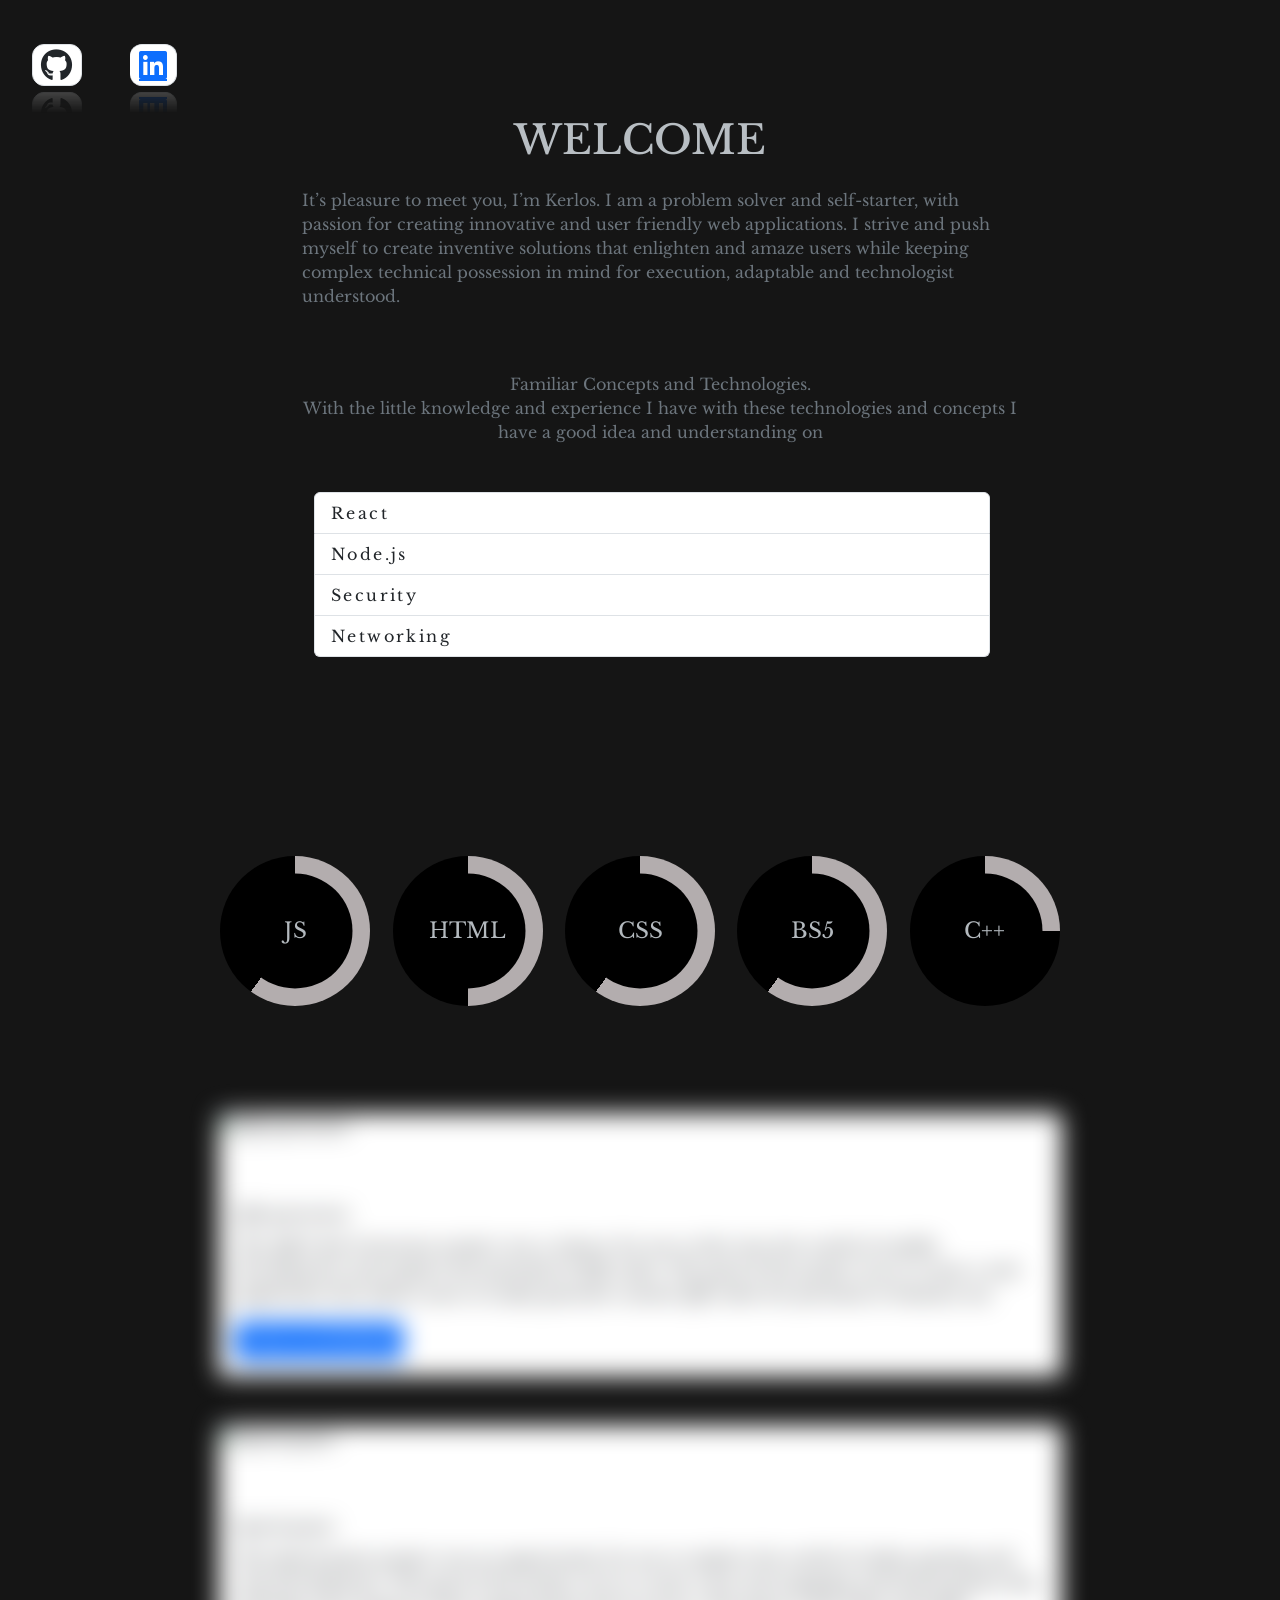
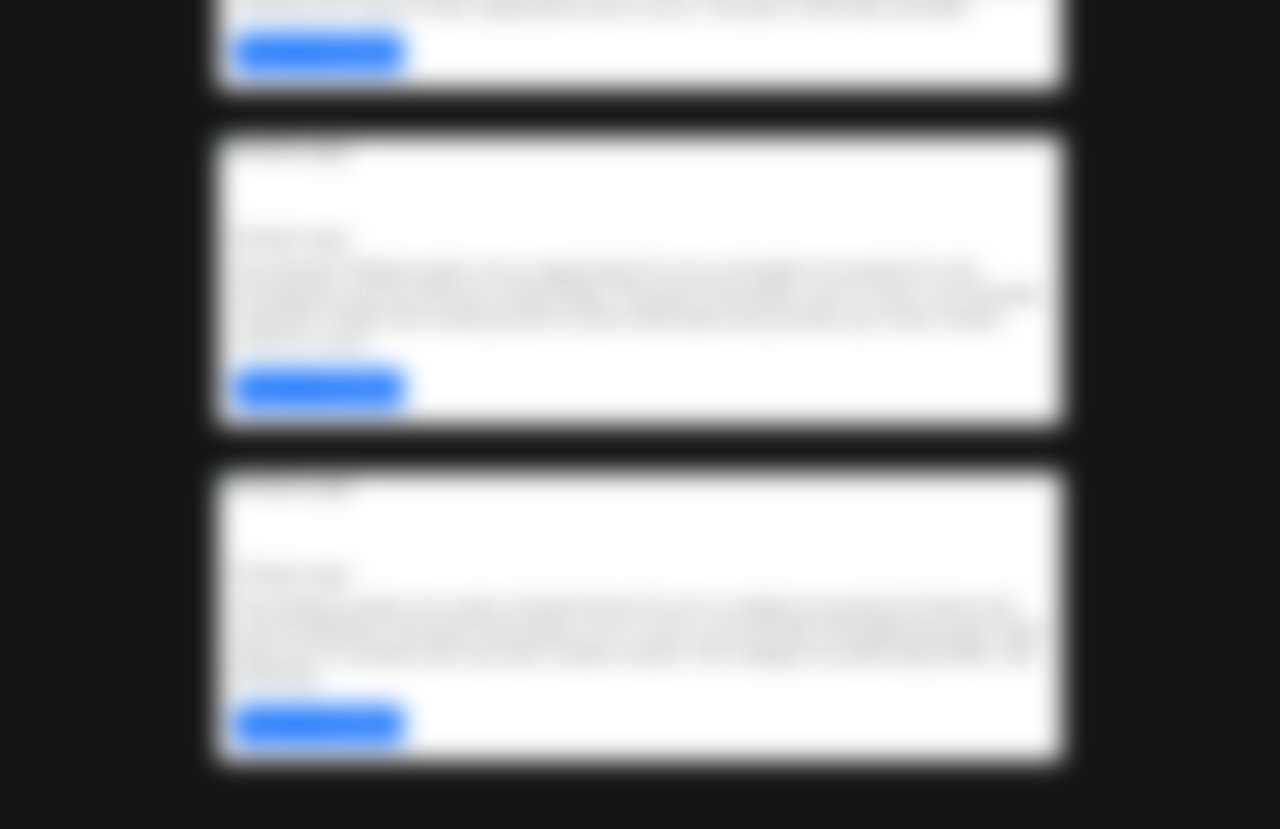
==== home.html @ 04751d32 "Add files via upload" ====
<!DOCTYPE html>
<html lang="en">
<head>
    <meta charset="UTF-8">
    <meta http-equiv="X-UA-Compatible" content="IE=edge">
    <meta name="viewport" content="width=device-width, initial-scale=1.0">
    <title>Kerlos-svensson</title>
    <link rel= "stylesheet" href="https://cdn.jsdelivr.net/npm/bootstrap@5.3.0-alpha1/dist/css/bootstrap.min.css" rel="stylesheet" integrity="sha384-GLhlTQ8iRABdZLl6O3oVMWSktQOp6b7In1Zl3/Jr59b6EGGoI1aFkw7cmDA6j6gD" crossorigin="anonymous">
    <script src="https://cdn.jsdelivr.net/npm/bootstrap@5.3.0-alpha1/dist/js/bootstrap.bundle.min.js" integrity="sha384-w76AqPfDkMBDXo30jS1Sgez6pr3x5MlQ1ZAGC+nuZB+EYdgRZgiwxhTBTkF7CXvN" crossorigin="anonymous"></script></head>
    <link rel="stylesheet" href="https://cdnjs.cloudflare.com/ajax/libs/font-awesome/6.2.1/css/all.min.css" integrity="sha512-MV7K8+y+gLIBoVD59lQIYicR65iaqukzvf/nwasF0nqhPay5w/9lJmVM2hMDcnK1OnMGCdVK+iQrJ7lzPJQd1w==" crossorigin="anonymous" referrerpolicy="no-referrer" />
    <link href="https://fonts.googleapis.com/css2?family=Libre+Baskerville&display=swap" rel="stylesheet">
    <link rel="stylesheet" href="style.css">
    <link rel="icon" href="favicon.png">
</head>
<body>

<nav class="navbar navbar-expand-sm">
    <div class="container-fluid justify-content-center">
        <button class="navbar-toggler bg-info" type="button" data-bs-toggle="collapse" data-bs-target="#collapesSection" >
            <span class="navbar-toggler-icon"></span>
        </button>
        <div class="collapse navbar-collapse" id="collapesSection">
            <ul class="list-group list-group-horizontal d-flex justify-content-center mt-3 mb-5">
                <li class="list-group-item me-5">
                    <a class="fa-brands fa-github nav-link" target="_blank" href="https://github.com/kerlos05"></a>
                </li>
                <li class="list-group-item">
                    <a class="fa-brands fa-linkedin" target="_blank" href="https://www.linkedin.com/in/kerlos-svensson-07aa21229"></a>
                </li>
            </ul>
        </div>
    </div>
</nav>
<br><br><br><br>
<h1>WELCOME</h1>
<div class="container text-secondary d-grid mt-3 slide-in-hide">
    <div class="col"> 
        <p>
            It’s pleasure to meet you, I’m Kerlos.
            I am a problem solver and self-starter, with passion for creating innovative and user friendly web applications. I strive and push myself to create inventive solutions that enlighten and amaze users while keeping complex technical possession in mind for execution, adaptable and technologist understood.
        </p>
    </div>
    <br><br>
    <div class="col">
        <p class="d-flex text-center">
            Familiar Concepts and Technologies.<br>
            With the little knowledge and experience I have with these technologies and concepts I have a good idea and understanding on
        </p>
    <div class="familiar-concepts container mt-5 mb-5 slide-in-hide me-3">
        <ul class="list-group ">
            <li class="list-group-item typing" data-bs-toggle="modal" data-bs-target="#react">React</li>
            <li class="list-group-item typing" data-bs-toggle="modal" data-bs-target="#node">Node.js</li>
            <li class="list-group-item typing" data-bs-toggle="modal" data-bs-target="#sec">Security</li>
            <li class="list-group-item typing" data-bs-toggle="modal" data-bs-target="#net">Networking</li>
        </ul>
    </div>
    </div>
</div>

<div class="modal fade" id="react">
    <div class="modal-dialog">
        <div class="modal-content">
            <div class="modal-header">
                <h2  class="modal-title">React</h2>
                <button data-bs-dismiss="modal" class="btn-close"></button>
            </div>
            <div class="modal-body">
                <p>React is a JavaScript library for building user interfaces. It efficiently updates the user interface using a virtual DOM (Document Object Model), making it fast and scalable.</p>
            </div>
        </div>
    </div>
</div>


<div id="node" class="modal fade">
    <div class="modal-dialog">
        <div class="modal-content">
            <div class="modal-header">
                <h2  class="modal-title">Node.js</h2>
                <button data-bs-dismiss="modal" class="btn-close"></button>
            </div>
            <div class="modal-body">
                <p>It's an open-source, cross-platform JavaScript runtime environment that executes JavaScript code outside a web browser. It allows developers to use JavaScript on the server-side to build fast and scalable applications.</p>
            </div>
        </div>
    </div>
</div>
<div id="sec" class="modal fade">
    <div class="modal-dialog">
        <div class="modal-content">
            <div class="modal-header">
                <h2  class="modal-title">Security</h2>
                <button data-bs-dismiss="modal" class="btn-close"></button>
            </div>
            <div class="modal-body">
                <p>Computing security refers to protecting digital information and systems from unauthorized access, theft, destruction and other malicious activities. It's about implementing measures such as firewalls, encryption, authentication, and access controls to protect data and systems.</p>
            </div>
        </div>
    </div>
</div>
<div id="net" class="modal fade">
    <div class="modal-dialog">
        <div class="modal-content">
            <div class="modal-header">
                <h2  class="modal-title">Networking</h2>
                <button data-bs-dismiss="modal" class="btn-close"></button>
            </div>
            <div class="modal-body">
                <p>Networking refers to the use of digital communication networks to transfer data, messages or other information between computers or devices. It includes the design, configuration and use of communication protocols and infrastructure to connect devices, share resources and exchange information.</p>
            </div>
        </div>
    </div>
</div>


<br><br><br>
<div class="skills-section container-fluid mt-5 mb-5 ">
<div class="wrap-circles d-flex flex-wrap mb-5 d-flex justify-content-center">
    <div class="circle col-sm-4 per-75">
        <div class="inner">JS</div>
    </div>
    <div class="circle col-sm-4 per-50" style="animation-delay: 200ms">
        <div class="inner">HTML</div>
    </div>
    <div class="circle col-sm-4 per-75" style="animation-delay: 400ms">
        <div class="inner">CSS</div>
    </div>
    <div class="circle col-sm-6 per-75" style="animation-delay: 600ms">
        <div class="inner">BS5</div>
    </div>
    <div class="circle col-sm-6 per-25" style="animation-delay: 800ms">
        <div class="inner">C++</div>
    </div>
    </div>
</div>
  

<div class="container w-70">
    <div class="card text-dark mb-5 slide-in-hide">
        <img src="/projects-images/QR-generator.png" alt="QR-generator" style="width:100%">
        <div class="card-body">
            <div class="card-title mt-5">QR-generator</div>
            <p class="card-text ">
                The QR Code Generator project was a chance for me to dive into the world of mobile development and explore the potential of QR codes. The goal of the project was to create a web application that allows users to easily generate custom QR codes for personal or business use
            </p>
            <a href="https://github.com/Kerlos05/QR-generator" class="btn btn-primary">View in GITHUB</a>
        </div>
    </div>
    <div class="card text-dark mb-5 slide-in-hide">
        <img src="/projects-images/Speed-type.png" alt="Speed game" style="width:100%">
        <div class="card-body">
            <div class="card-title mt-5">Speed game</div>
            <p class="card-text ">The Speed game project was an opportunity for me to explore the world of online gaming and web development. The goal of the project was to create a fun and engaging web-based games that will help users improve their typing speed and accuracy. The game is also fully amenable.</p>
            <a href="https://github.com/Kerlos05/Speed-game" class="btn btn-primary">View in GITHUB</a>
        </div>
    </div>
    <div class="card text-dark mb-5 slide-in-hide">
        <img src="/projects-images/Weather.png" alt="Weather-page" style="width:100%">
        <div class="card-body">
            <div class="card-title mt-5">Weather page</div>
            <p class="card-text "> 
                The Weather Website project was an opportunity for me to strengthen my passion for web development and my interest in meteorology.
                The goal of the project was to create a user-friendly, responsive website that would provide accurate information that provides up-to-date weather services to users.
            </p>
            <a href="https://github.com/Kerlos05/workout" class="btn btn-primary">View in GITHUB</a>
        </div>
    </div>
    <div class="card text-dark mb-5 slide-in-hide">
        <img src="/projects-images/Workout.png" alt="Workout-page" style="width:100%">
        <div class="card-body">
            <div class="card-title mt-5">Workout page</div>
            <p class="card-text ">The Workout project was a piece of good fortune for me to combine my passion for fitness and web development. The goal of the project was to create a user-friendly web application that would help users to schedule and track their workout sessions. The webpage was built using HTML, CSS, JavaScript.</p>
            <a href="https://github.com/Kerlos05/Weather-page" class="btn btn-primary">View in GITHUB</a>
        </div>
    </div>
</div>


<script>
// tooltip
var tooltipTriggerList = [].slice.call(document.querySelectorAll('[data-bs-toggle="tooltip"]'))
var tooltipList = tooltipTriggerList.map(function (tooltipTriggerEl) {
    return new bootstrap.Tooltip(tooltipTriggerEl)
})

</script>

<script>
const observer = new IntersectionObserver((entries) => {
    entries.forEach((entry) => {
        if(entry.isIntersecting){
            entry.target.classList.add('slide-in-show'); 
        } else{
            entry.target.classList.remove('slide-in-show'); 

        }
    })
})

const hidden = document.querySelectorAll('.slide-in-hide')
hidden.forEach((el) => {observer.observe(el)})

</script>
</body>
</html>
---- style.css ----
body{
    display: grid;
    place-items: center center;
    background-color: rgba(0, 0, 0, 0.916);
    color: rgba(240, 248, 255, 0.744);
    padding: 20px; 
    font-family: 'Libre Baskerville', serif;
    overflow-y: scroll;
}

::-webkit-scrollbar {
    width: 15px;
}

::-webkit-scrollbar-track {
    border-radius: 50px;
}

::-webkit-scrollbar-thumb {
    background: rgb(69, 67, 67); 
    border-radius: 10px;
}

::-webkit-scrollbar-thumb:hover {
    background: rgba(69, 67, 67, 0.59); 
}   


li{
    cursor: pointer;
}

li:hover{
    transform: scale(101%);
}


.container{
    width: 700px;
}


.typing {
    overflow: hidden;  
    letter-spacing: .15em; 
    animation: typing 1.2s  steps(40, end);
}


@keyframes typing {
    from { width: 0 }
    to { width: 100% }
}


  
.wrap-circles {
    margin-top: 20px; 
}

.circle {
    position: relative;
    width: 150px;
    height: 150px;
    margin: 0.7rem;
    border-radius: 50%;
    background: #FFCDB2;
    overflow: hidden;
    animation: bounce 1.2s  alternate infinite;

}

.circle.per-25 {
    background-image: conic-gradient(#b3adae 25%, #000000 0);
}

.circle.per-50 {
    background-image: conic-gradient(#b3adae  50%, #000000 0);
}

.circle.per-75 {
    background-image: conic-gradient(#b3adae  60%, #000000 0);
}

@keyframes bounce {
    0%{
        transform: translateY(0px);
        filter: drop-shadow( 0px 35px 10px black);

    }

    100%{
        transform: translateY(-40px);
    }
}



.circle .inner {
    display: flex;
    justify-content: center;
    align-items: center;
    position: absolute;
    top: 50%;
    left: 50%;
    transform: translate(-50%, -50%);
    width: 115px;
    height: 115px;
    background: #000;
    border-radius: 50%;
    font-size: 1.35em;
}



.slide-in-hide{
    opacity: 0;
    transition: all 500ms;
    filter: blur(12px);
    transform: translateX(-100%);

}


.slide-in-show{
    opacity: 1;
    transform: translateX(0%);
    filter: blur(0px);
}


.w-70{
    width: 70% !important;
}


.fa-brands{
    transform: scale(200%);
    cursor: pointer;
}

.collapse ul li{
    border-radius: 12px !important; 
    -webkit-box-reflect: below 6px linear-gradient(transparent, transparent , rgba(0, 0, 0, 0.196));
}


body .navbar {
    position: absolute;
    top: 20px; 
    left: 20px; 
}

.modal-header, .modal-body{
    color: #000;
}


@media screen and (max-width: 920px){
    .circle{
        animation: none;
    }
    .modal{
        padding-right: 0 !important;  
        top: 200px !important;
    }

    .modal-backdrop{
        height: 100% !important;
        width: 100% !important;
    }
}
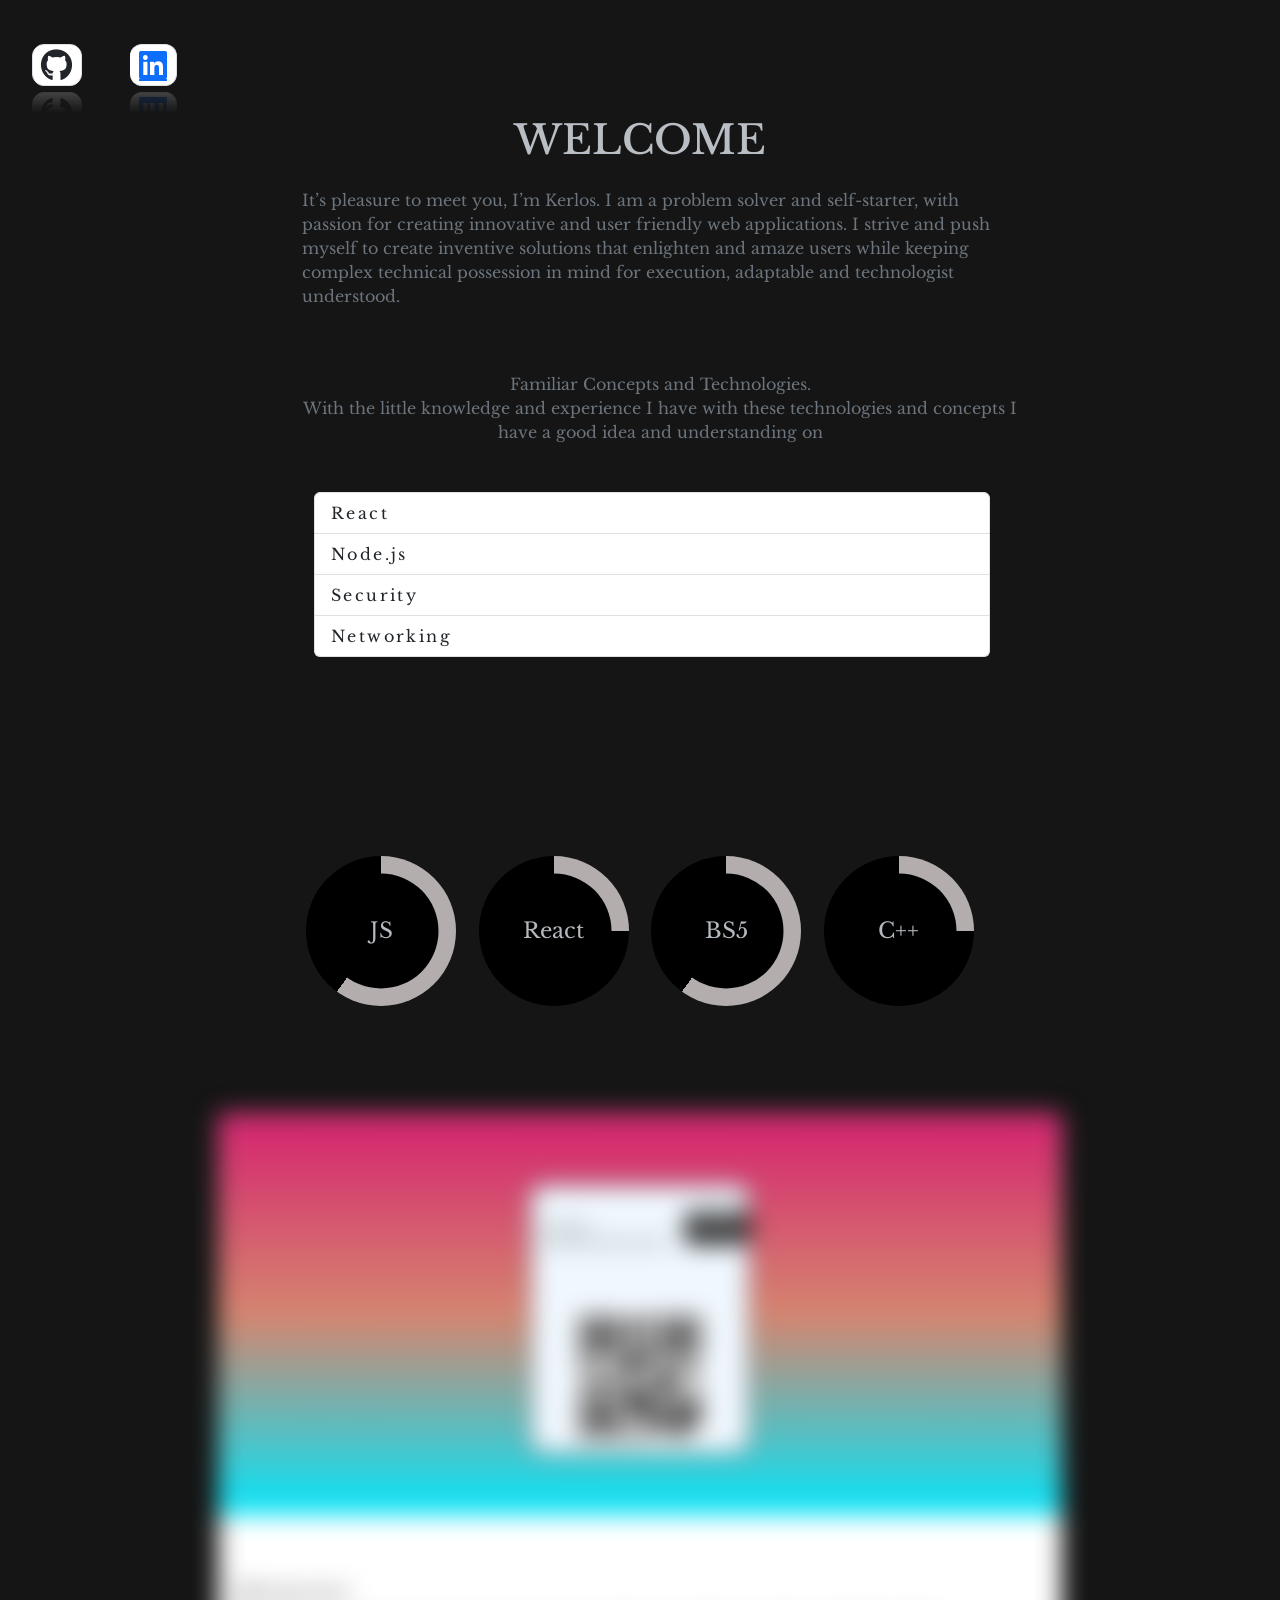
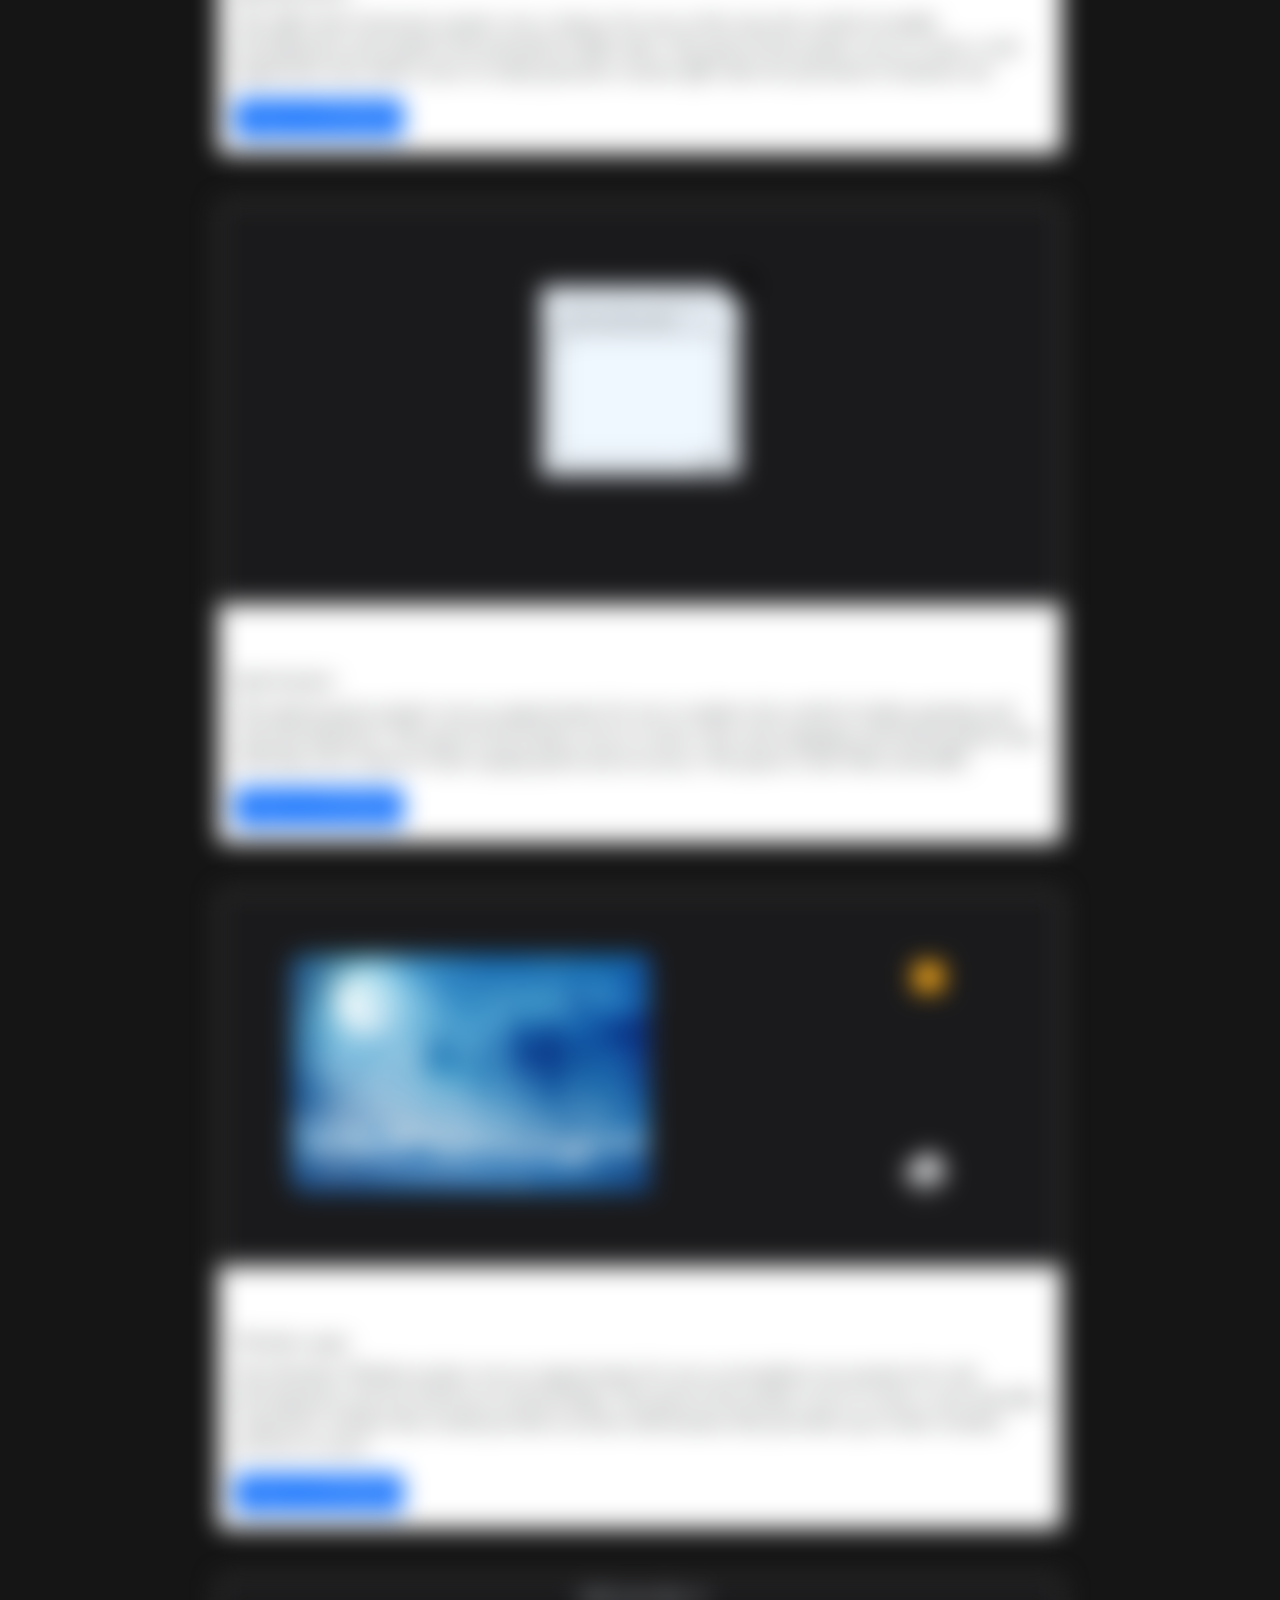
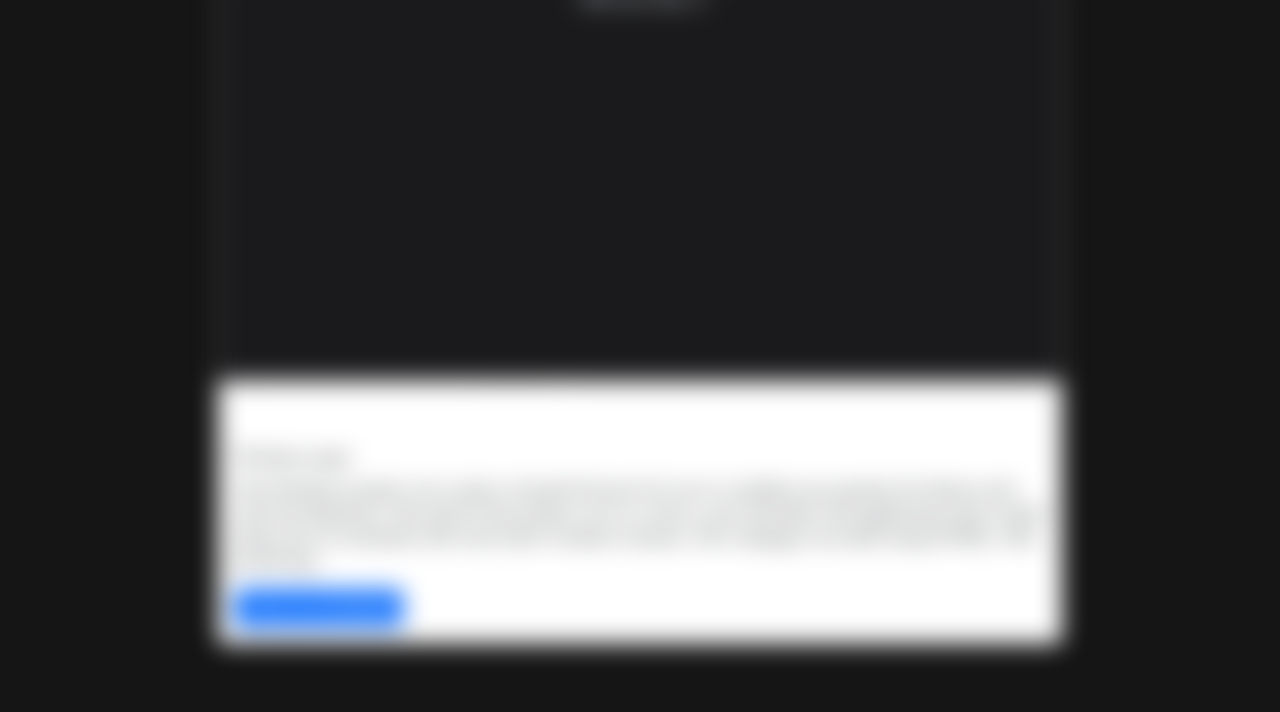
==== commit cb2345b9: "Update home.html" ====
--- a/home.html
+++ b/home.html
@@ -119,11 +119,8 @@
     <div class="circle col-sm-4 per-75">
         <div class="inner">JS</div>
     </div>
-    <div class="circle col-sm-4 per-50" style="animation-delay: 200ms">
-        <div class="inner">HTML</div>
-    </div>
-    <div class="circle col-sm-4 per-75" style="animation-delay: 400ms">
-        <div class="inner">CSS</div>
+    <div class="circle col-sm-4 per-25" style="animation-delay: 400ms">
+        <div class="inner">React</div>
     </div>
     <div class="circle col-sm-6 per-75" style="animation-delay: 600ms">
         <div class="inner">BS5</div>
